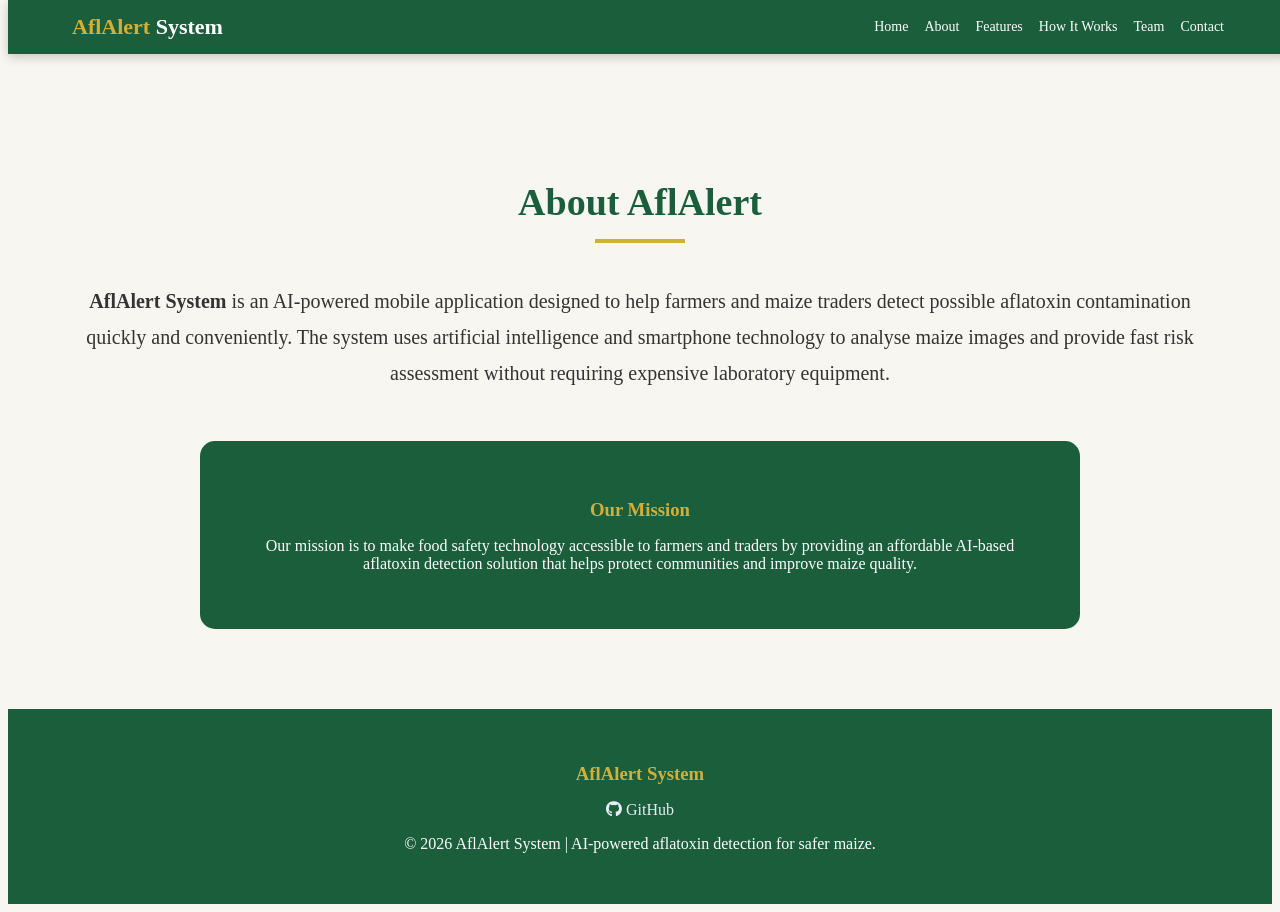
==== about.html @ bf260307 "made changes." ====
<!DOCTYPE html>
<html lang="en">

<head>
<meta charset="UTF-8">
<meta name="viewport" content="width=device-width, initial-scale=1.0">
<title>About — AflAlert System</title>

<link rel="stylesheet" href="https://cdnjs.cloudflare.com/ajax/libs/font-awesome/6.5.2/css/all.min.css">
<link href="https://fonts.googleapis.com/css2?family=Poppins:wght@300;400;500;600;700&display=swap" rel="stylesheet">

<style>
body {
  background:#f8f6f0;
  color:#333;
  animation: fadeIn 0.6s ease-in;
}

@keyframes fadeIn {
  from { opacity: 0; }
  to { opacity: 1; }
}

header { position:fixed; top:0; width:100%; background:#1B5E3C; z-index:1000; box-shadow:0 3px 10px rgba(0,0,0,.2); }
.navbar { width:90%; max-width:1200px; margin:auto; display:flex; justify-content:space-between; align-items:center; padding:14px 0; flex-wrap:wrap; gap:10px; }
.logo { font-size:22px; font-weight:700; color:white; white-space:nowrap; }
.logo span { color:#D4AF37; }
.nav-links { display:flex; gap:16px; flex-wrap:wrap; }
.nav-links a { color:white; text-decoration:none; font-size:14px; white-space:nowrap; transition:.3s; }
.nav-links a:hover { color:#D4AF37; }

@media (max-width: 600px) {
  .section-title { font-size:26px; }
  .navbar { padding:10px 0; }
  .logo { font-size:18px; }
}

section { width:90%; max-width:1200px; margin:auto; padding:140px 0 80px; }
.section-title { text-align:center; color:#1B5E3C; font-size:38px; margin-bottom:15px; }
.line { width:90px; height:4px; background:#D4AF37; margin:0 auto 40px; }

.mission-box { background:#1B5E3C; color:white; padding:40px; border-radius:15px; text-align:center; max-width:800px; margin:50px auto 0; }
.mission-box h3 { color:#D4AF37; margin-bottom:15px; }

footer { background:#1B5E3C; color:white; text-align:center; padding:35px; }
footer h3 { color:#D4AF37; margin-bottom:10px; }
footer a { color:#e6ecf5; text-decoration:none; }
</style>
</head>

<body>

<header>
  <div class="navbar">
    <div class="logo"><span>AflAlert</span> System</div>
    <div class="nav-links">
      <a href="index.html">Home</a>
      <a href="about.html">About</a>
      <a href="features.html">Features</a>
      <a href="how-it-works.html">How It Works</a>
      <a href="team.html">Team</a>
      <a href="contact.html">Contact</a>
    </div>
  </div>
</header>

<section id="about">
  <h2 class="section-title">About AflAlert</h2>
  <div class="line"></div>
  <p style="text-align:center; font-size:20px; line-height:1.8;">
    <strong>AflAlert System</strong> is an AI-powered mobile application designed to help farmers and maize traders detect possible aflatoxin contamination quickly and conveniently. The system uses artificial intelligence and smartphone technology to analyse maize images and provide fast risk assessment without requiring expensive laboratory equipment.
  </p>

  <div class="mission-box">
    <h3>Our Mission</h3>
    <p>
      Our mission is to make food safety technology accessible to farmers and traders by providing an affordable AI-based aflatoxin detection solution that helps protect communities and improve maize quality.
    </p>
  </div>
</section>

<footer>
  <h3>AflAlert System</h3>
  <p><a href="https://github.com/naluyimalaureen-source/AFLALERT-website" target="_blank"><i class="fab fa-github"></i> GitHub</a></p>
  <p>© 2026 AflAlert System | AI-powered aflatoxin detection for safer maize.</p>
</footer>

</body>
</html>
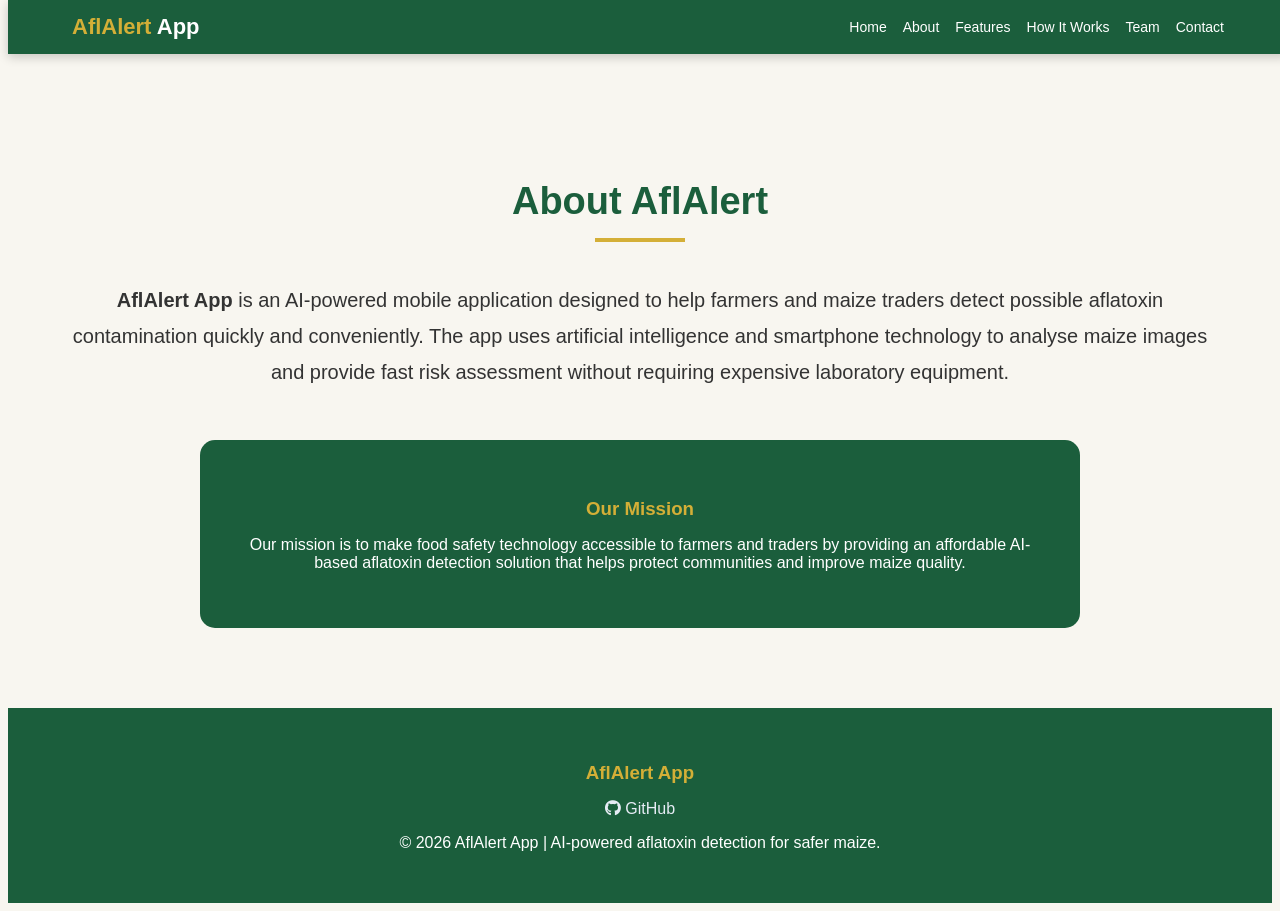
==== commit b7159429: "made changes." ====
--- a/about.html
+++ b/about.html
@@ -4,12 +4,14 @@
 <head>
 <meta charset="UTF-8">
 <meta name="viewport" content="width=device-width, initial-scale=1.0">
-<title>About — AflAlert System</title>
+<title>About — AflAlert App</title>
 
 <link rel="stylesheet" href="https://cdnjs.cloudflare.com/ajax/libs/font-awesome/6.5.2/css/all.min.css">
 <link href="https://fonts.googleapis.com/css2?family=Poppins:wght@300;400;500;600;700&display=swap" rel="stylesheet">
 
 <style>
+* { font-family:'Poppins',sans-serif; }
+
 body {
   background:#f8f6f0;
   color:#333;
@@ -39,7 +41,8 @@
 .section-title { text-align:center; color:#1B5E3C; font-size:38px; margin-bottom:15px; }
 .line { width:90px; height:4px; background:#D4AF37; margin:0 auto 40px; }
 
-.mission-box { background:#1B5E3C; color:white; padding:40px; border-radius:15px; text-align:center; max-width:800px; margin:50px auto 0; }
+.mission-box { background:#1B5E3C; color:white; padding:40px; border-radius:15px; text-align:center; max-width:800px; margin:50px auto 0; opacity:0; transform:translateY(40px); transition:opacity .6s ease, transform .6s ease; }
+.mission-box.in-view { opacity:1; transform:translateY(0); }
 .mission-box h3 { color:#D4AF37; margin-bottom:15px; }
 
 footer { background:#1B5E3C; color:white; text-align:center; padding:35px; }
@@ -52,7 +55,7 @@
 
 <header>
   <div class="navbar">
-    <div class="logo"><span>AflAlert</span> System</div>
+    <div class="logo"><span>AflAlert</span> App</div>
     <div class="nav-links">
       <a href="index.html">Home</a>
       <a href="about.html">About</a>
@@ -68,7 +71,7 @@
   <h2 class="section-title">About AflAlert</h2>
   <div class="line"></div>
   <p style="text-align:center; font-size:20px; line-height:1.8;">
-    <strong>AflAlert System</strong> is an AI-powered mobile application designed to help farmers and maize traders detect possible aflatoxin contamination quickly and conveniently. The system uses artificial intelligence and smartphone technology to analyse maize images and provide fast risk assessment without requiring expensive laboratory equipment.
+    <strong>AflAlert App</strong> is an AI-powered mobile application designed to help farmers and maize traders detect possible aflatoxin contamination quickly and conveniently. The app uses artificial intelligence and smartphone technology to analyse maize images and provide fast risk assessment without requiring expensive laboratory equipment.
   </p>
 
   <div class="mission-box">
@@ -80,10 +83,11 @@
 </section>
 
 <footer>
-  <h3>AflAlert System</h3>
+  <h3>AflAlert App</h3>
   <p><a href="https://github.com/naluyimalaureen-source/AFLALERT-website" target="_blank"><i class="fab fa-github"></i> GitHub</a></p>
-  <p>© 2026 AflAlert System | AI-powered aflatoxin detection for safer maize.</p>
+  <p>© 2026 AflAlert App | AI-powered aflatoxin detection for safer maize.</p>
 </footer>
 
+<script src="js/scroll-reveal.js"></script>
 </body>
 </html>
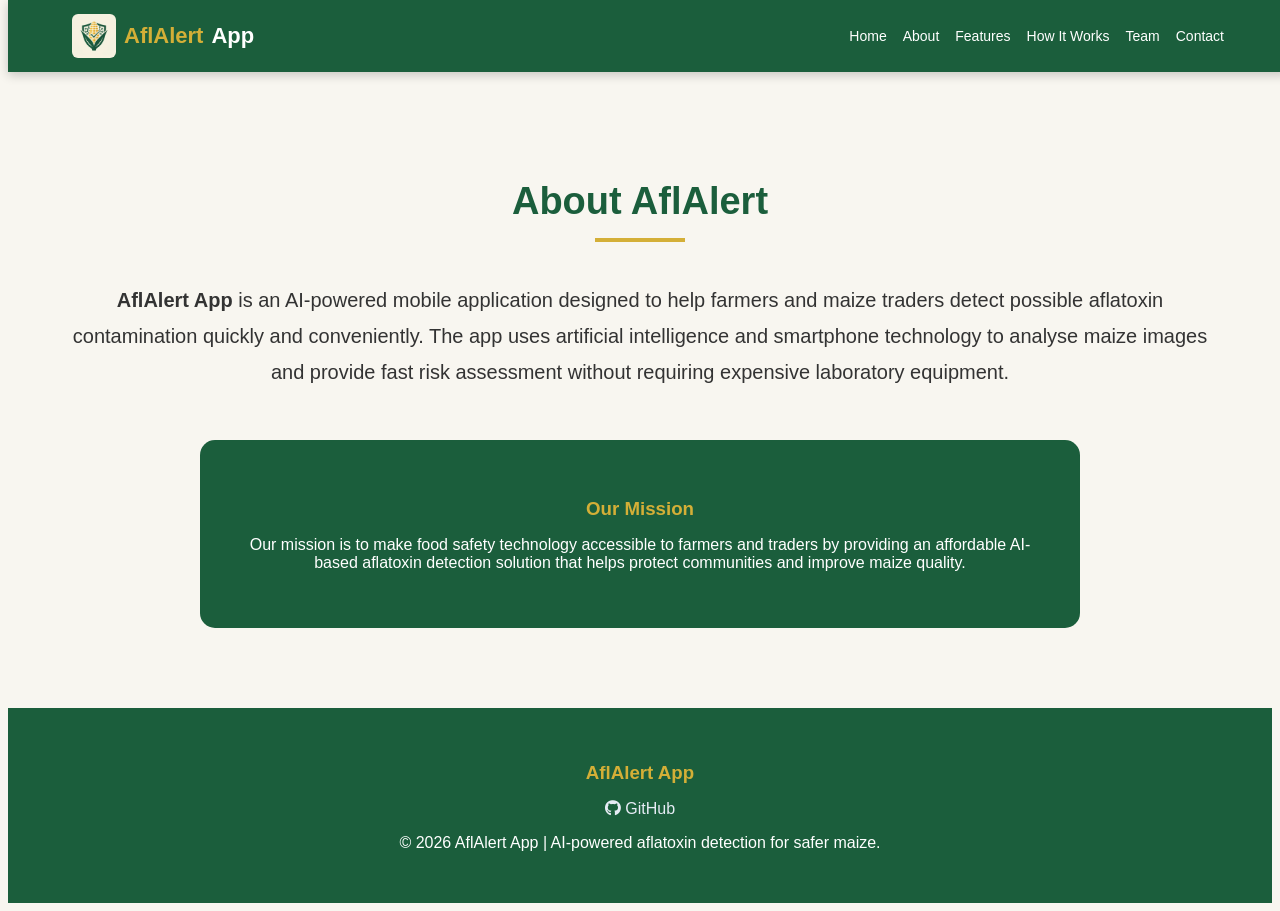
==== commit 3af6c5c2: "changes" ====
--- a/about.html
+++ b/about.html
@@ -25,7 +25,8 @@
 
 header { position:fixed; top:0; width:100%; background:#1B5E3C; z-index:1000; box-shadow:0 3px 10px rgba(0,0,0,.2); }
 .navbar { width:90%; max-width:1200px; margin:auto; display:flex; justify-content:space-between; align-items:center; padding:14px 0; flex-wrap:wrap; gap:10px; }
-.logo { font-size:22px; font-weight:700; color:white; white-space:nowrap; }
+.logo { font-size:22px; font-weight:700; color:white; white-space:nowrap; display:flex; align-items:center; gap:8px; }
+.logo img { height:44px; width:auto; border-radius:6px; }
 .logo span { color:#D4AF37; }
 .nav-links { display:flex; gap:16px; flex-wrap:wrap; }
 .nav-links a { color:white; text-decoration:none; font-size:14px; white-space:nowrap; transition:.3s; }
@@ -55,7 +56,7 @@
 
 <header>
   <div class="navbar">
-    <div class="logo"><span>AflAlert</span> App</div>
+    <div class="logo"><img src="img/aflalert_logo.png" alt="AflAlert logo"><span>AflAlert</span> App</div>
     <div class="nav-links">
       <a href="index.html">Home</a>
       <a href="about.html">About</a>
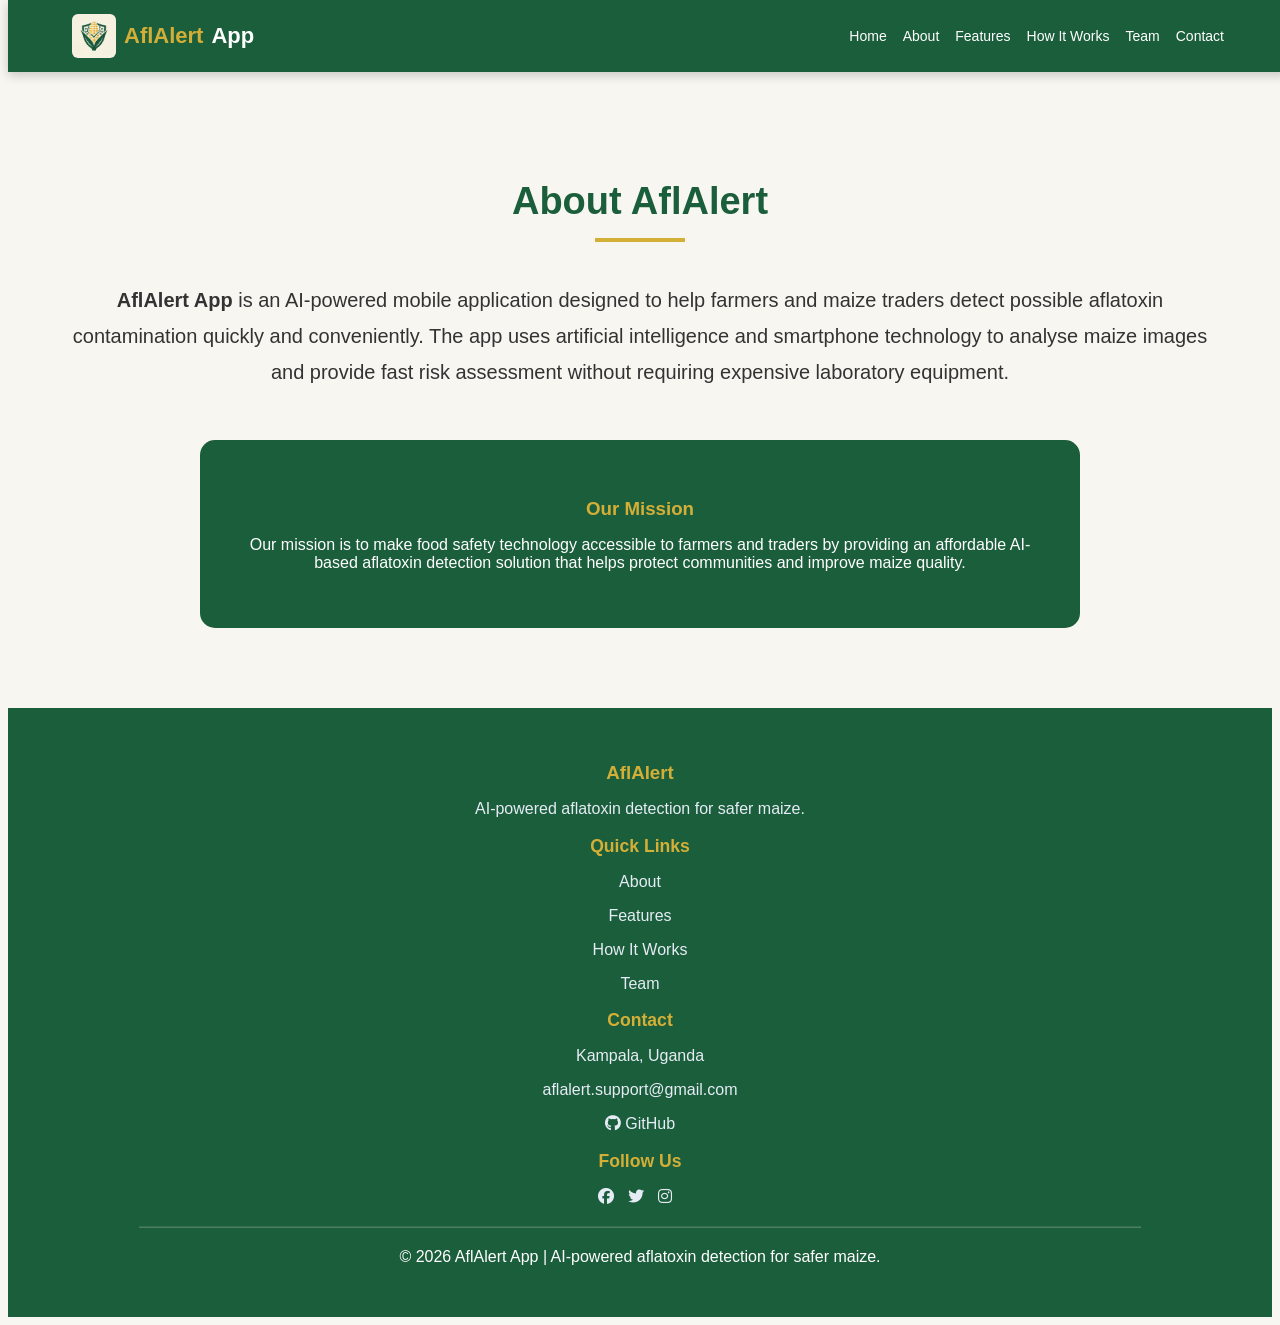
==== commit cc517155: "updates" ====
--- a/about.html
+++ b/about.html
@@ -54,19 +54,8 @@
 
 <body>
 
-<header>
-  <div class="navbar">
-    <div class="logo"><img src="img/aflalert_logo.png" alt="AflAlert logo"><span>AflAlert</span> App</div>
-    <div class="nav-links">
-      <a href="index.html">Home</a>
-      <a href="about.html">About</a>
-      <a href="features.html">Features</a>
-      <a href="how-it-works.html">How It Works</a>
-      <a href="team.html">Team</a>
-      <a href="contact.html">Contact</a>
-    </div>
-  </div>
-</header>
+<div class="menu-container"></div>
+<script src="js/menu.js"></script>
 
 <section id="about">
   <h2 class="section-title">About AflAlert</h2>
@@ -83,11 +72,8 @@
   </div>
 </section>
 
-<footer>
-  <h3>AflAlert App</h3>
-  <p><a href="https://github.com/naluyimalaureen-source/AFLALERT-website" target="_blank"><i class="fab fa-github"></i> GitHub</a></p>
-  <p>© 2026 AflAlert App | AI-powered aflatoxin detection for safer maize.</p>
-</footer>
+<div class="footer-container"></div>
+<script src="js/footer.js"></script>
 
 <script src="js/scroll-reveal.js"></script>
 </body>
